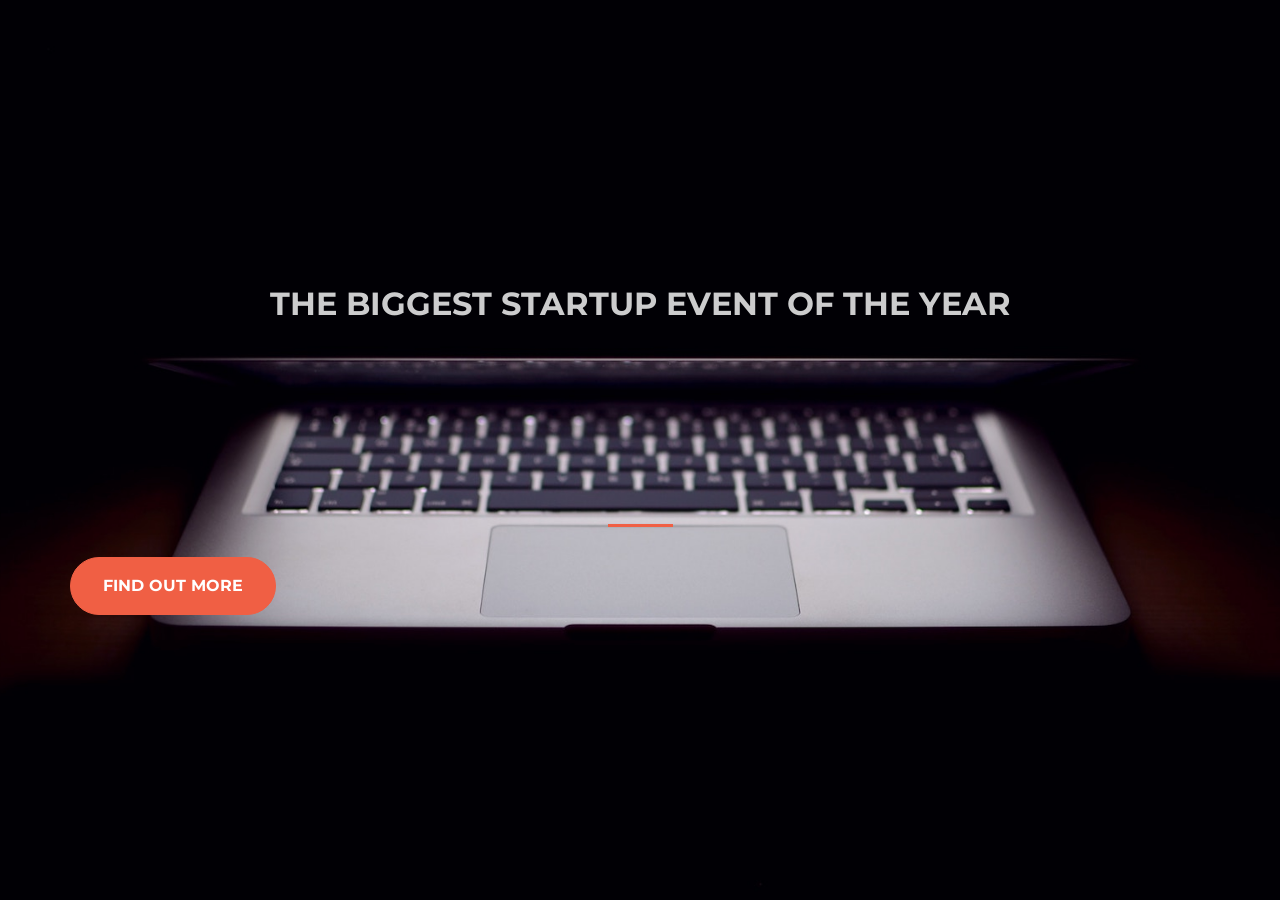
==== index.html @ 74d499b1 "Update index.html" ====
<!DOCTYPE html>
<html>
  <head>
    <title>Startup</title>

    <!-- Google Fonts -->
    <link href="https://fonts.googleapis.com/css?family=Montserrat" rel="stylesheet">

    <!-- Note that the below Bootstrap file is a specific version. If you grab the most
    current from Bootstrap website, you will see the button grow transition being a lot faster
    than in my video. Use whichever style sheet you like best! -->
    <!-- Bootstrap CSS from a CDN. This way you don't have to include the bootstrap file yourself -->
    <link rel="stylesheet" href="https://maxcdn.bootstrapcdn.com/bootstrap/4.0.0/css/bootstrap.min.css" integrity="sha384-Gn5384xqQ1aoWXA+058RXPxPg6fy4IWvTNh0E263XmFcJlSAwiGgFAW/dAiS6JXm" crossorigin="anonymous">
     
     
    <!-- My own stylesheet -->
    <link href="style3.css" rel="stylesheet">
  </head>
  <body>
    <header class="startup text-center text-white d-flex">
      <div class="container my-auto">
        <div class="row">
          <div class="col-lg-12 my-auto">
            <h1 class="text-uppercase faded">
              <strong>the biggest startup event of the year</strong>
            </h1>
            <hr>
          </div>
          <div class="col-lg-100 my-auto">

<!-- Begin Mailchimp Signup Form -->
<link href="//cdn-images.mailchimp.com/embedcode/classic-10_7.css" rel="stylesheet" type="text/css">
<style type="text/css">
  #mc_embed_signup{background:; clear:left; font:14px Helvetica,Arial,sans-serif; }
  /* Add your own Mailchimp form style overrides in your site stylesheet or in this style block.
     We recommend moving this block and the preceding CSS link to the HEAD of your HTML file. */
</style>
<div id="mc_embed_signup">
<form action="https://gmail.us20.list-manage.com/subscribe/post?u=2c083d78bed1dc36c8a08e47f&amp;id=a7c9576487" method="post" id="mc-embedded-subscribe-form" name="mc-embedded-subscribe-form" class="validate" target="_blank" novalidate>
    <div id="mc_embed_signup_scroll">
  


  </div>
</div>  <div id="mce-responses" class="clear">
    <div class="response" id="mce-error-response" style="display:none"></div>
    <div class="response" id="mce-success-response" style="display:none"></div>
  </div>    <!-- real people should not fill this in and expect good things - do not remove this or risk form bot signups-->
    <div style="position: absolute; left: -5000px;" aria-hidden="true"><input type="text" name="b_2c083d78bed1dc36c8a08e47f_a7c9576487" tabindex="-1" value=""></div>
    <div class="clear"><input class="btn btn-primary btn-xl" type="submit" value="Find Out More" name="Find Out More" id="mc-embedded-subscribe" class="button"></div>
    </div>
</form>
</div>

<!--End mc_embed_signup-->

            
          </div>
        </div>
      </div>
    </header>

  </body>

</html>
---- style3.css ----
body,
html {
  
  width: 100%;
  height: 100%; 
}

body {
  font-family: 'Montserrat', sans-serif;
}

hr {
  max-width: 65px;
  border-width: 3px;
  border-color: #F05F44; 
}

.faded {
  color: rgba(255, 255, 255, 0.8); 
}

header.startup {
  background-position: center;
  background-image: url(header.jpg);
  background-size: cover;
  height: 100%;
}

header.startup hr {
  margin-top: 200px;
  margin-bottom: 30px; 
}

header.startup h1 {
  font-size: 2rem; 
}

.btn {
  font-weight: 700;
  text-transform: uppercase;
  border-radius: 300px;
  font-family: 'Montserrat', sans-serif;
}

.btn-xl {
  padding: 1rem 2rem; 
}

.btn-primary {
  background-color: #F05F44;
  border-color: #F05F44; }

.btn-primary:hover {
  background-color: #ee4b08;
  border-color: #ee4b08;
  border-width: 5px;
  cursor: pointer;
}
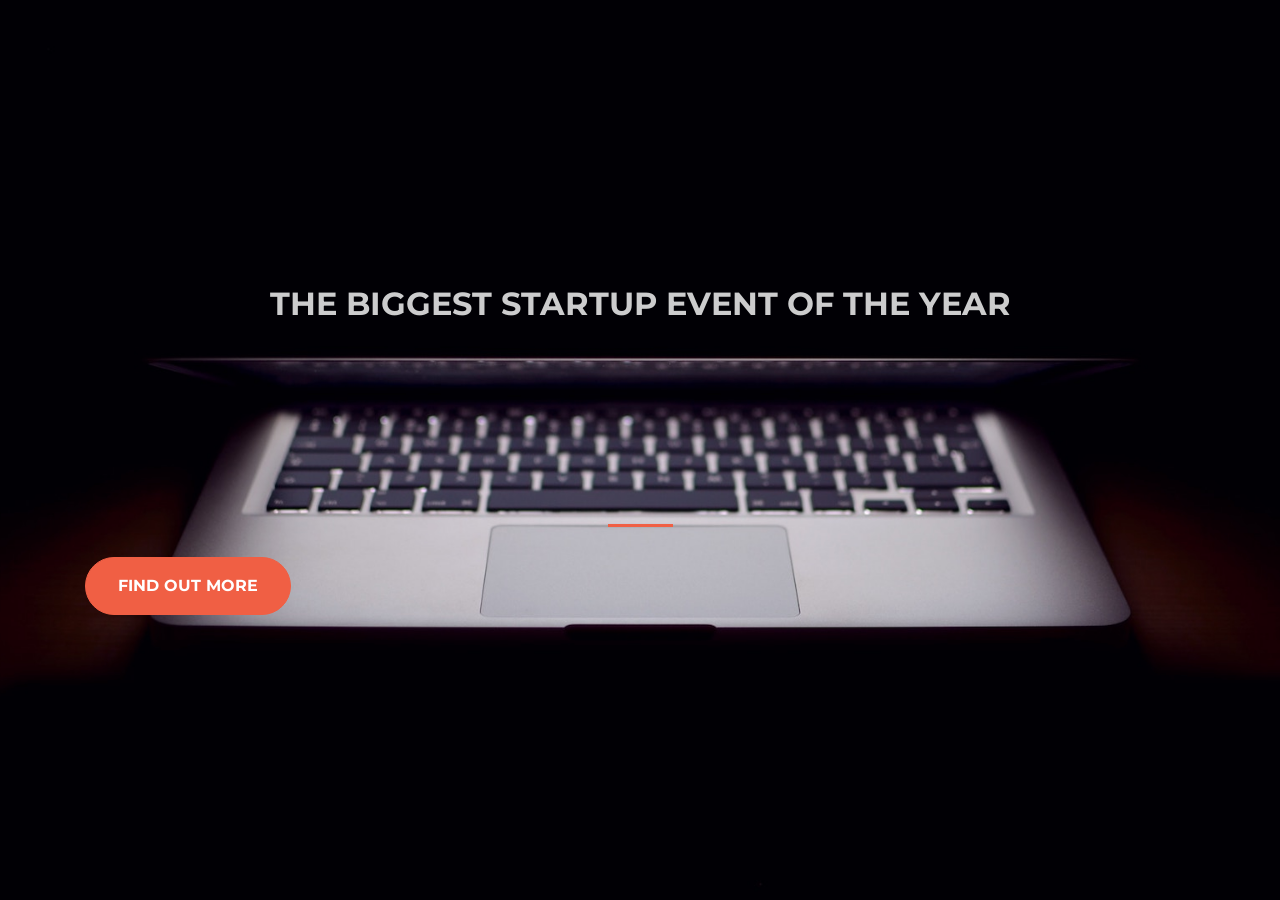
==== commit 658048b2: "Update index.html" ====
--- a/index.html
+++ b/index.html
@@ -26,7 +26,7 @@
             </h1>
             <hr>
           </div>
-          <div class="col-lg-100 my-auto">
+          <div class="col-lg-1 my-auto">
 
 <!-- Begin Mailchimp Signup Form -->
 <link href="//cdn-images.mailchimp.com/embedcode/classic-10_7.css" rel="stylesheet" type="text/css">
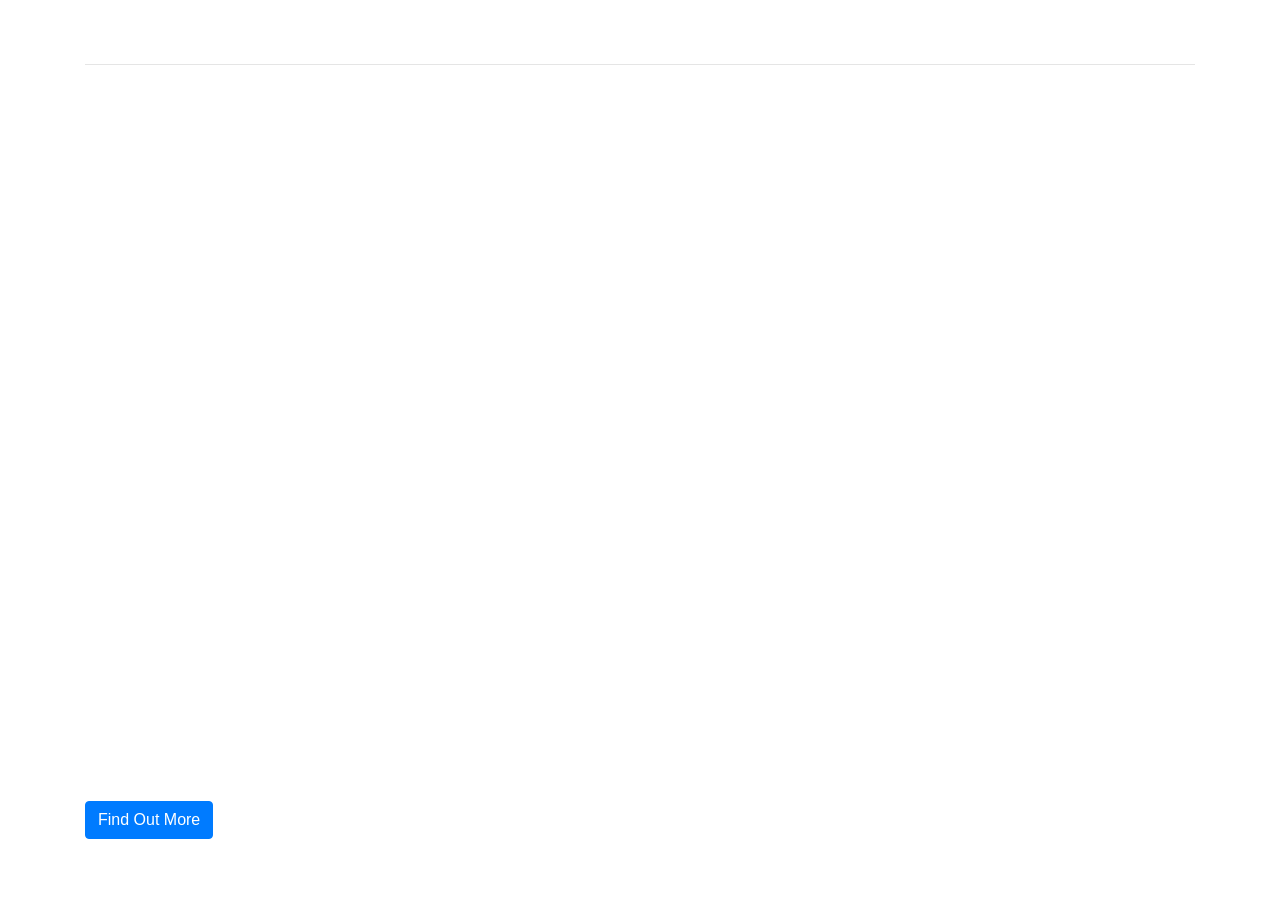
==== commit 95d1b3e9: "Update index.html" ====
--- a/index.html
+++ b/index.html
@@ -29,8 +29,7 @@
           <div class="col-lg-1 my-auto">
 
 <!-- Begin Mailchimp Signup Form -->
-<link href="//cdn-images.mailchimp.com/embedcode/classic-10_7.css" rel="stylesheet" type="text/css">
-<style type="text/css">
+
   #mc_embed_signup{background:; clear:left; font:14px Helvetica,Arial,sans-serif; }
   /* Add your own Mailchimp form style overrides in your site stylesheet or in this style block.
      We recommend moving this block and the preceding CSS link to the HEAD of your HTML file. */
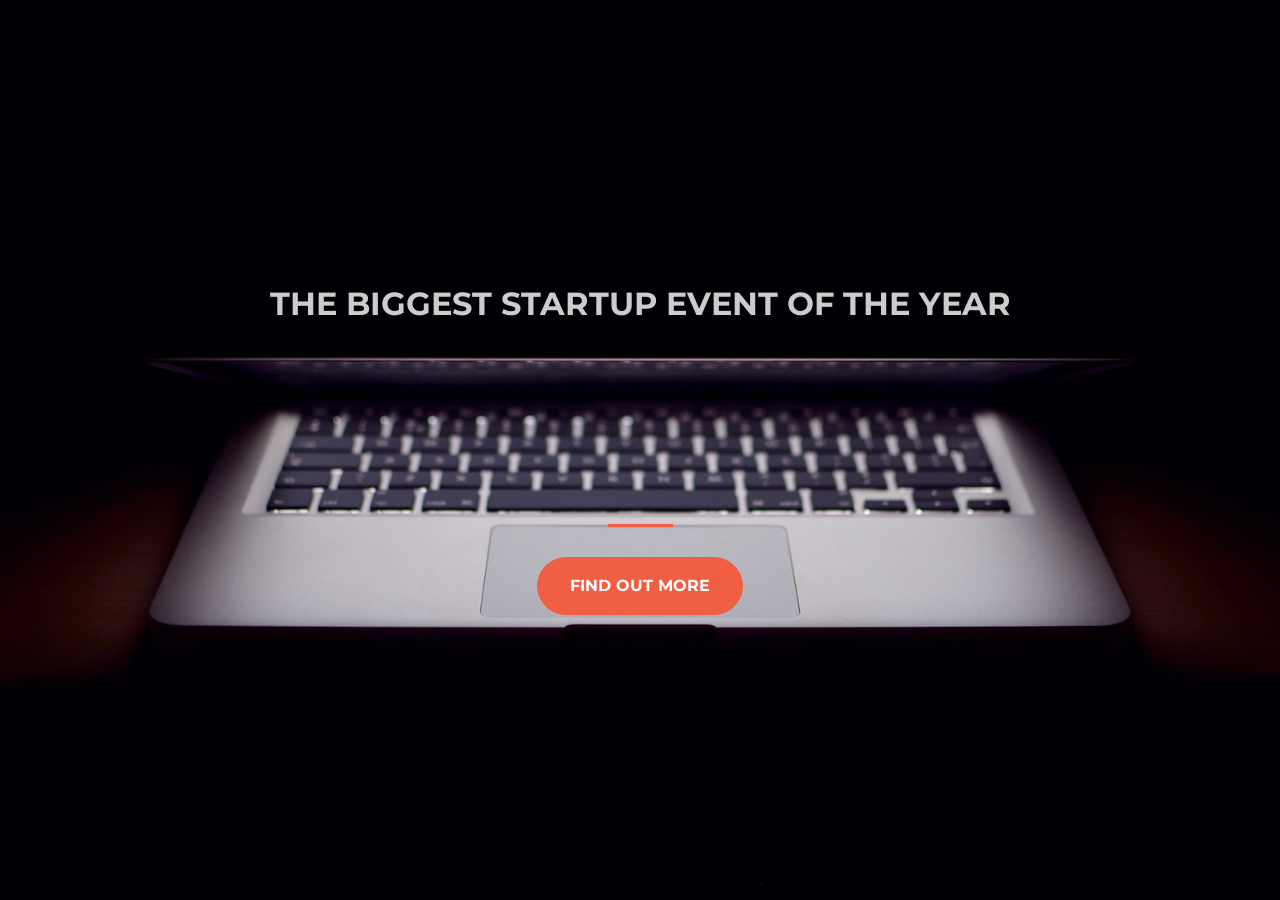
==== commit 9b5d61d5: "upload" ====
--- a/index.html
+++ b/index.html
@@ -26,10 +26,11 @@
             </h1>
             <hr>
           </div>
-          <div class="col-lg-1 my-auto">
+          <div class="col-lg-12 my-auto">
 
 <!-- Begin Mailchimp Signup Form -->
-
+<link href="//cdn-images.mailchimp.com/embedcode/classic-10_7.css" rel="stylesheet" type="text/css">
+<style type="text/css">
   #mc_embed_signup{background:; clear:left; font:14px Helvetica,Arial,sans-serif; }
   /* Add your own Mailchimp form style overrides in your site stylesheet or in this style block.
      We recommend moving this block and the preceding CSS link to the HEAD of your HTML file. */
--- a/style3.css
+++ b/style3.css
@@ -0,0 +1,60 @@
+
+body,
+html {
+  
+  width: 100%;
+  height: 100%; 
+}
+
+body {
+  font-family: 'Montserrat', sans-serif;
+}
+
+hr {
+  max-width: 65px;
+  border-width: 3px;
+  border-color: #F05F44; 
+}
+
+.faded {
+  color: rgba(255, 255, 255, 0.8); 
+}
+
+header.startup {
+  background-position: center;
+  background-image: url(header.jpg);
+  background-size: cover;
+  height: 100%;
+}
+
+header.startup hr {
+  margin-top: 200px;
+  margin-bottom: 30px; 
+}
+
+header.startup h1 {
+  font-size: 2rem; 
+}
+
+.btn {
+  font-weight: 700;
+  text-transform: uppercase;
+  border-radius: 300px;
+  font-family: 'Montserrat', sans-serif;
+}
+
+.btn-xl {
+  padding: 1rem 2rem; 
+}
+
+.btn-primary {
+  background-color: #F05F44;
+  border-color: #F05F44; }
+
+.btn-primary:hover {
+  background-color: #ee4b08;
+  border-color: #ee4b08;
+  border-width: 5px;
+  cursor: pointer;
+}
+  
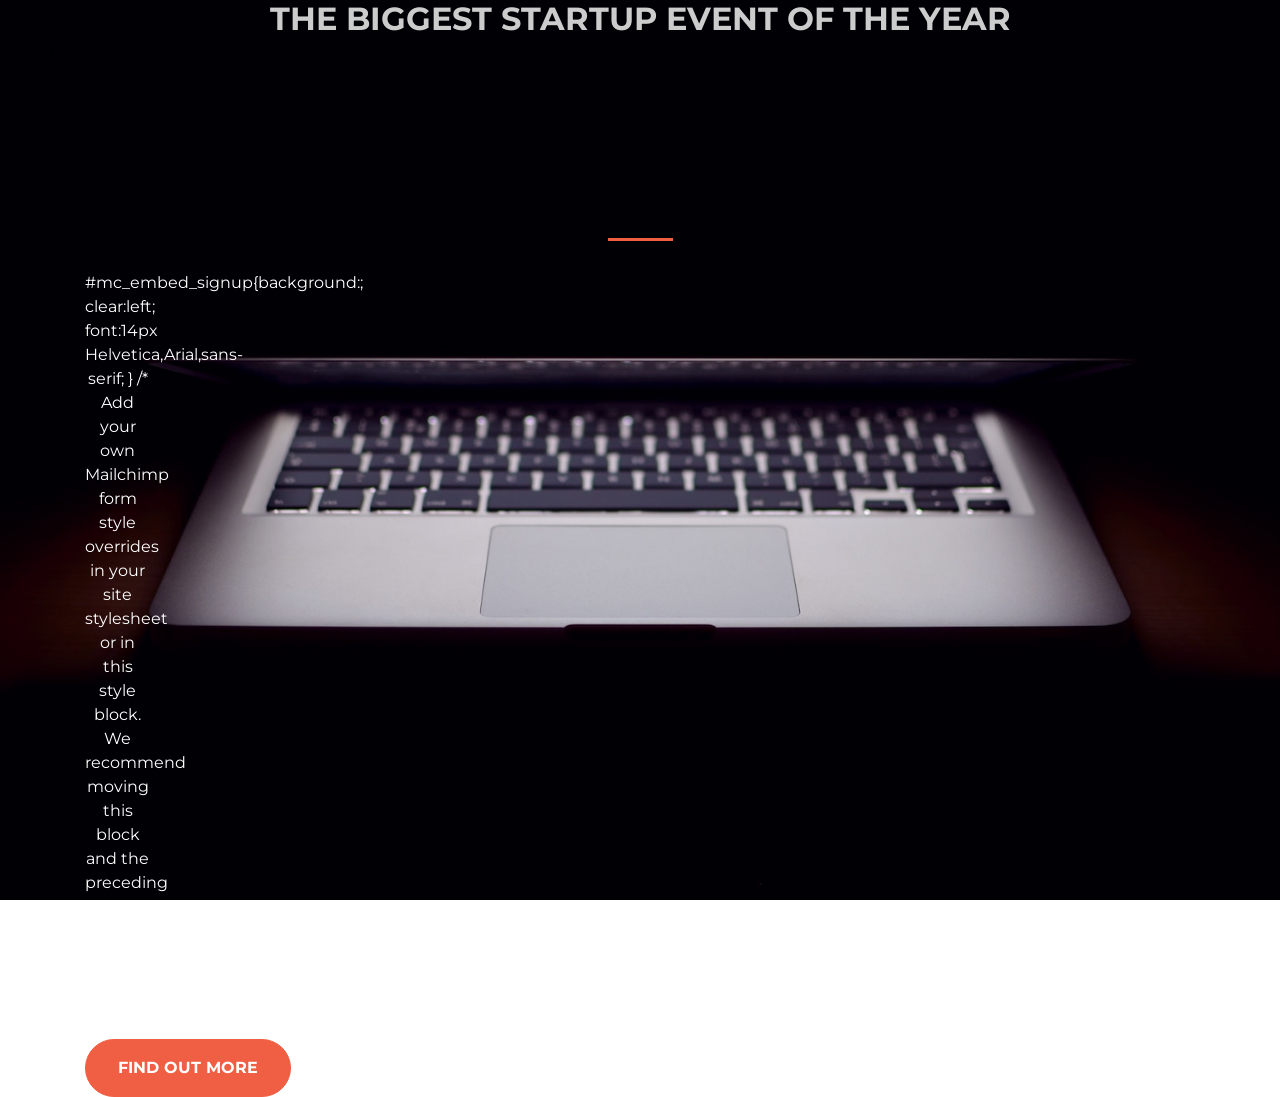
==== commit 8f4ac185: "Merge branch 'master' of https://github.com/Jtiongco26/jtiongco26.github.io" ====
--- a/index.html
+++ b/index.html
@@ -26,11 +26,10 @@
             </h1>
             <hr>
           </div>
-          <div class="col-lg-12 my-auto">
+          <div class="col-lg-1 my-auto">
 
 <!-- Begin Mailchimp Signup Form -->
-<link href="//cdn-images.mailchimp.com/embedcode/classic-10_7.css" rel="stylesheet" type="text/css">
-<style type="text/css">
+
   #mc_embed_signup{background:; clear:left; font:14px Helvetica,Arial,sans-serif; }
   /* Add your own Mailchimp form style overrides in your site stylesheet or in this style block.
      We recommend moving this block and the preceding CSS link to the HEAD of your HTML file. */
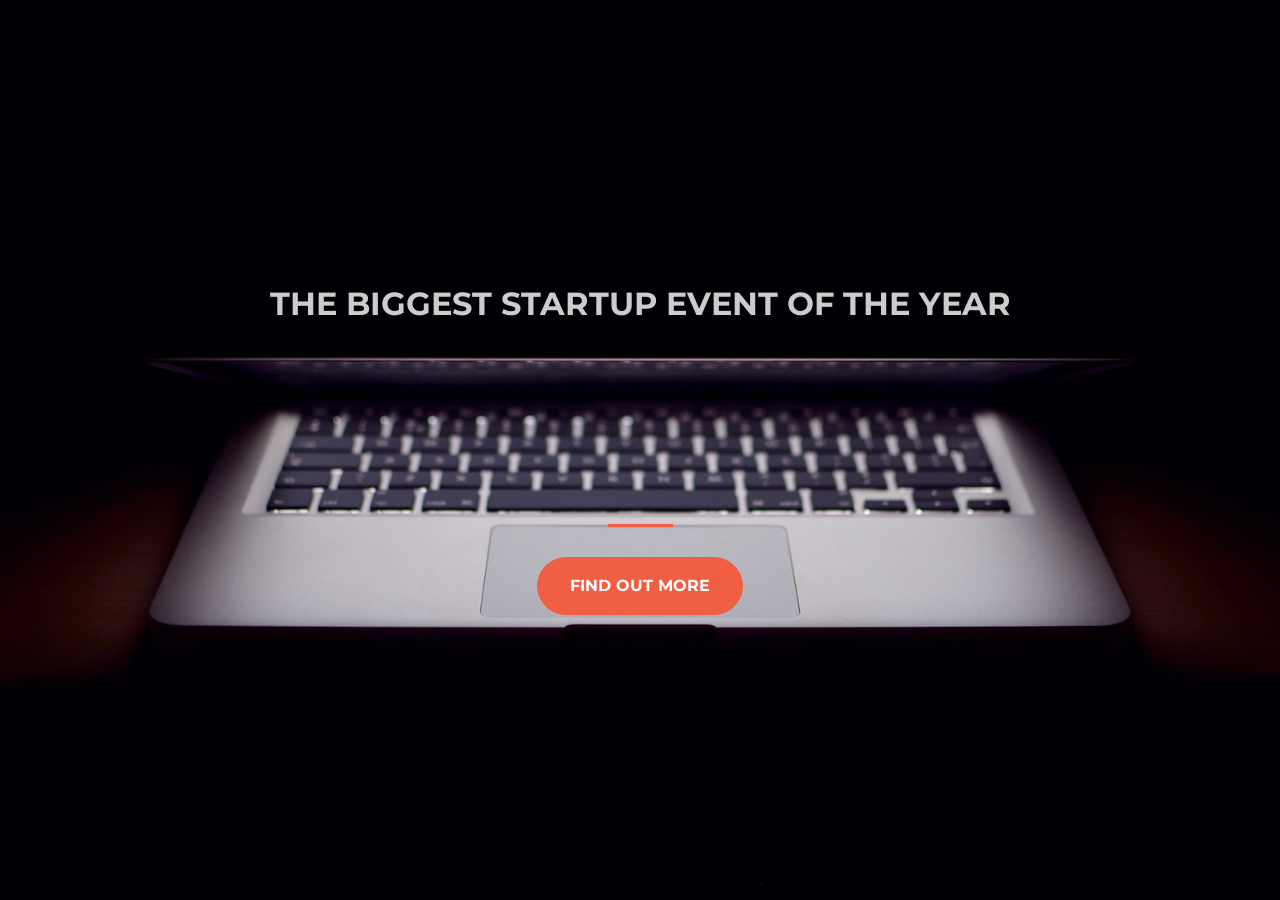
==== commit 8f92ab68: "Revert "Merge branch 'master' of https://github.com/Jtiongco26/jtiongco26.github.io" This reverts co" ====
--- a/index.html
+++ b/index.html
@@ -26,10 +26,11 @@
             </h1>
             <hr>
           </div>
-          <div class="col-lg-1 my-auto">
+          <div class="col-lg-12 my-auto">
 
 <!-- Begin Mailchimp Signup Form -->
-
+<link href="//cdn-images.mailchimp.com/embedcode/classic-10_7.css" rel="stylesheet" type="text/css">
+<style type="text/css">
   #mc_embed_signup{background:; clear:left; font:14px Helvetica,Arial,sans-serif; }
   /* Add your own Mailchimp form style overrides in your site stylesheet or in this style block.
      We recommend moving this block and the preceding CSS link to the HEAD of your HTML file. */
